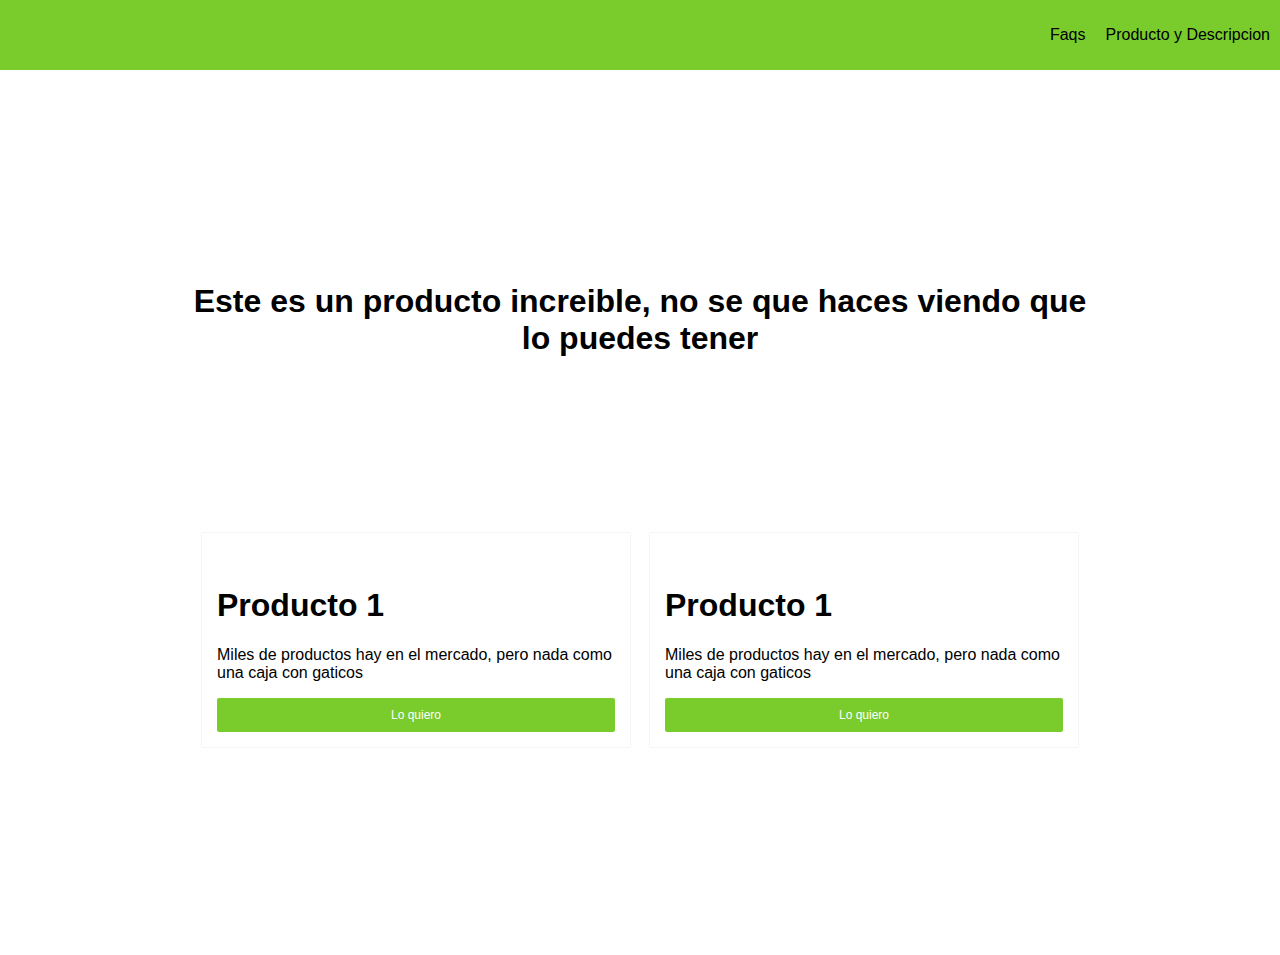
==== index.html @ 39f6acb3 "Terminando el section main (Seccion de los productos)" ====
<!DOCTYPE html>
<html lang="es">
<head>
    <meta charset="UTF-8">
    <meta name="viewport" content="width=device-width, initial-scale=1.0">
    <link rel="stylesheet" href="css/estilos.css">
    <title>Brand</title>
</head>
<body>

    <!-- Aqui empieza el navbar -->
    <nav>
        <div class="brand_image">
            <img src="images/logo.png" alt="">
        </div>
        <div class="nav_optios">
            <ul>
                <li><a href="#">Faqs</a></li>
                <li><a href="#">Producto y Descripcion</a></li>
            </ul>
        </div>  
    </nav>
    <!-- Aca termina el navbar -->

    <div class="main_section">
        <h1>Este es un producto increible, no se que haces viendo que lo puedes tener</h1>
    </div>
    <div class="products">
        <div class="product">
            <div class="content">
                <div class="image-content">
                    <img src="images/box1.png" alt="">
                </div>
                <h1>Producto 1</h1>
                <p>Miles de productos hay en el mercado, pero nada como una caja con gaticos</p>
                <button href="#" class="main-button">Lo quiero</button>                                
            </div>
        </div>
        <div class="product">
            <div class="content">
                <div class="image-content">
                    <img src="images/box2.png" alt="">
                </div>
                <h1>Producto 1</h1>
                <p>Miles de productos hay en el mercado, pero nada como una caja con gaticos</p>                                
                <button href="#" class="main-button">Lo quiero</button> 
            </div>
        </div>
    </div>

    <script src="scripts/script.js"></script>    
</body>
</html>
---- css/estilos.css ----
html, body {
    padding: 0;
    margin: 0;
    font-size: 12;
    font-family: helvetica;
}

nav {
    display: flex;
    background: #7acc2d;
    padding: 10px;
    color: white;
    justify-content: space-between;
    align-items: center;
}

nav ul {
    display: flex;
}

nav li {
    padding-left: 20px;
    list-style: none;
}

nav li a {
    color: black;
    text-decoration: none;
}

nav li a:hover {
    color: white;
}


/* -------------------- Main Section*/

.main_section {
    padding: 15%;
    text-align: center;
}

.products {
    background-image: url('../images/curve.png');
    max-height: 50px;
    background-size: cover;
    background-position: center top;
    padding: 15%;
    display: flex;
}

.product {
    padding: 10px;
    margin-top: -240px;
}

.product .content {
    background: white;
    padding: 15px;
    box-shadow: 0 0 1px #c1bcdc;
}

.image-content {
    text-align: center;
}

.main-button {
    background: #7acc2d;
    width: 100%;
    padding: 10px;
    font-size: 12px;
    color: white;
    border: 0;
    cursor: pointer;
    border-radius: 2px;
}

.main-button:hover {
    background: #5e9e22;
}
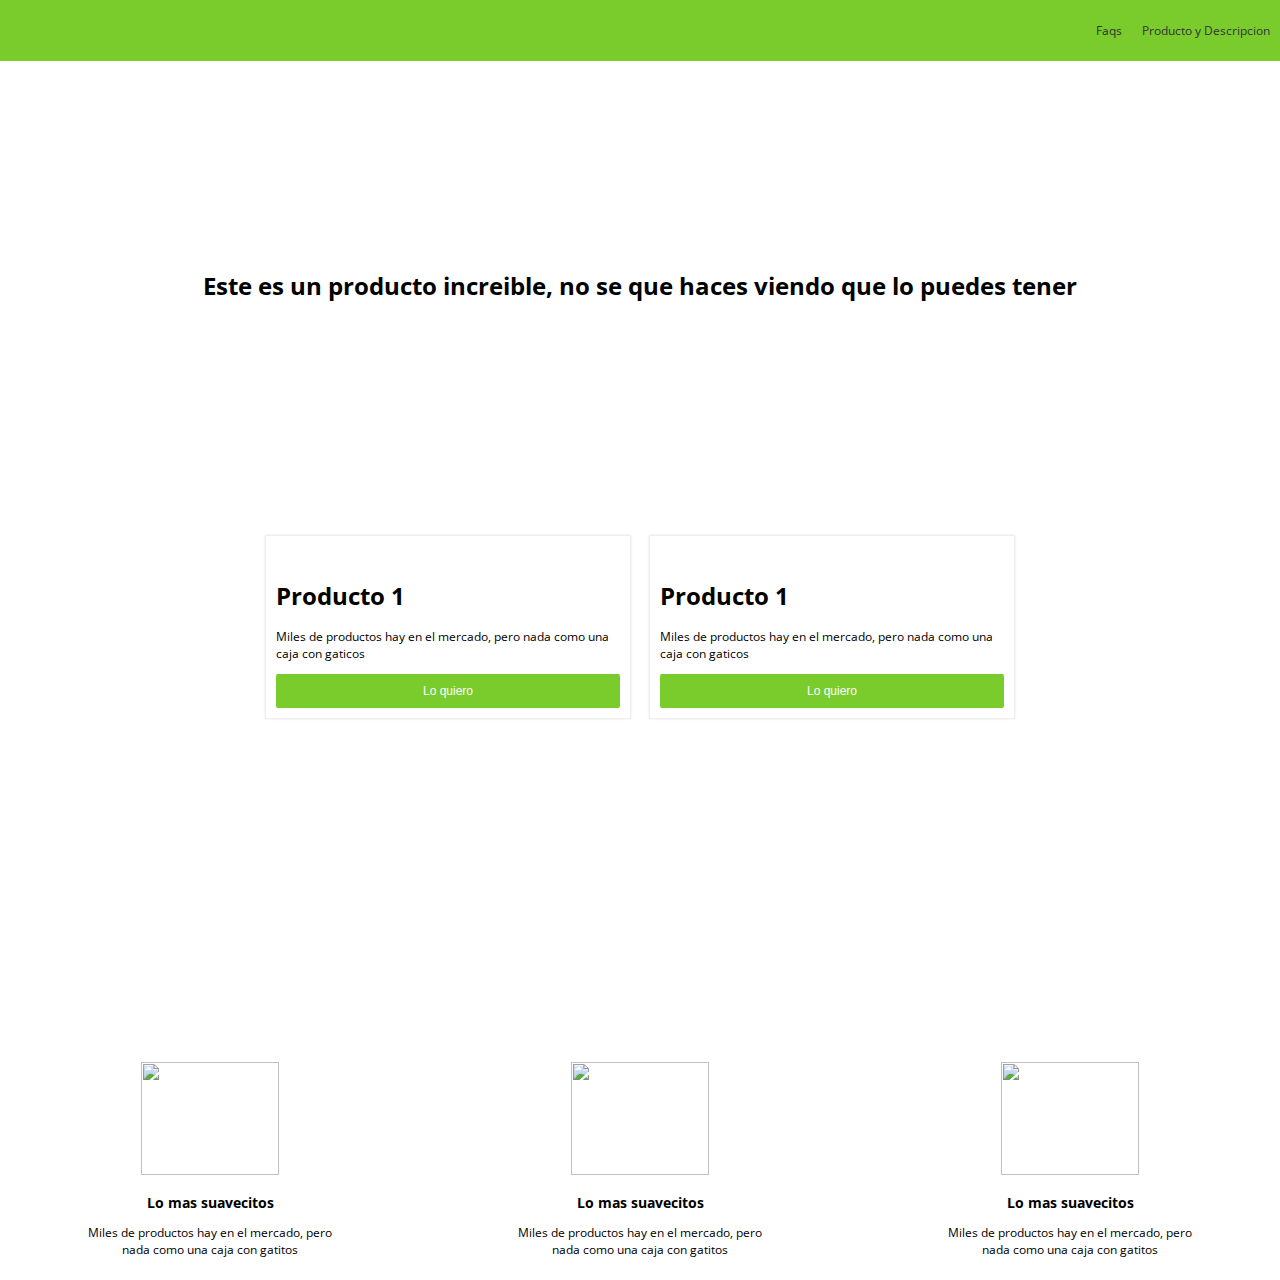
==== commit b6738c36: "Maquetando seccion de expectacionesativas (Version Mafhz)" ====
--- a/index.html
+++ b/index.html
@@ -22,6 +22,7 @@
     </nav>
     <!-- Aca termina el navbar -->
 
+    <!-- Aqui empieza el Main Section -->
     <div class="main_section">
         <h1>Este es un producto increible, no se que haces viendo que lo puedes tener</h1>
     </div>
@@ -47,6 +48,37 @@
             </div>
         </div>
     </div>
+    <!-- Aqui empieza la seccion de porque elegir el producto -->
+    <div class="expectations">
+        <div class="articles">
+            <div class="image-expectations">
+                <img src="images/b1.png" alt="">
+            </div>
+            <h3>Lo mas suavecitos</h3>
+            <div class="article-text">
+                <p>Miles de productos hay en el mercado, pero nada como una caja con gatitos</p>
+            </div>
+        </div>
+        <div class="articles">
+            <div class="image-expectations">
+                <img src="images/b2.png" alt="">
+            </div>
+            <h3>Lo mas suavecitos</h3>
+            <div class="article-text">
+                <p>Miles de productos hay en el mercado, pero nada como una caja con gatitos</p>
+            </div>
+        </div>
+        <div class="articles">
+            <div class="image-expectations">
+                <img src="images/b3.png" alt="">
+            </div>
+            <h3>Lo mas suavecitos</h3>
+            <div class="article-text">
+                <p>Miles de productos hay en el mercado, pero nada como una caja con gatitos</p>
+            </div>
+        </div>
+    </div>
+    <!-- Aqui empieza la seccion de menciones -->
 
     <script src="scripts/script.js"></script>    
 </body>
--- a/css/estilos.css
+++ b/css/estilos.css
@@ -1,15 +1,34 @@
- html, body {
+@import url('https://fonts.googleapis.com/css?family=Open+Sans:400,700&display=swap');
+ /*----------- Variables  */
+:root {
+    --green-color: #7acc2d;
+    --white-color: white;
+    --black-color: #313337;
+
+/* Tipografia */
+
+/* Box Shadow */
+    --box: 0 0 2px 1px #e6e5e9;
+
+/* espaciado */
+
+
+}
+
+ /*----------- Variables  */
+ 
+html, body {
     padding: 0;
     margin: 0;
-    font-size: 12;
-    font-family: helvetica;
+    font-size: 12px;
+    font-family: 'Open Sans', sans-serif;
 }
 
 nav {
     display: flex;
-    background: #7acc2d;
+    background: var(--green-color);
     padding: 10px;
-    color: white;
+    color: var(--white-color);
     justify-content: space-between;
     align-items: center;
 }
@@ -24,7 +43,7 @@
 }
 
 nav li a {
-    color: black;
+    color: var(--black-color);
     text-decoration: none;
 }
 
@@ -45,7 +64,7 @@
     max-height: 50px;
     background-size: cover;
     background-position: center top;
-    padding: 15%;
+    padding: 20%;
     display: flex;
 }
 
@@ -55,9 +74,9 @@
 }
 
 .product .content {
-    background: white;
-    padding: 15px;
-    box-shadow: 0 0 1px #c1bcdc;
+    background: var(--white-color);
+    padding: 10px;
+    box-shadow: var(--box);
 }
 
 .image-content {
@@ -65,11 +84,11 @@
 }
 
 .main-button {
-    background: #7acc2d;
+    background: var(--green-color);
     width: 100%;
     padding: 10px;
     font-size: 12px;
-    color: white;
+    color: var(--white-color);
     border: 0;
     cursor: pointer;
     border-radius: 2px;
@@ -77,4 +96,52 @@
 
 .main-button:hover {
     background: #5e9e22;
-}+}
+
+/* ----------------- Section Expectations */
+
+.expectations {
+    display: grid;
+    grid-template-columns: 1fr 1fr 1fr;
+    /* grid-template-areas: "img img img"
+                         "title title title"
+                         "text text text"; */
+    grid-gap: 10px;
+    justify-content: center;
+    margin-top: 30px;
+}
+
+.articles {
+    padding: 10px;
+    max-width: 100%;
+}
+
+.image-expectations {
+    text-align: center;
+    /* height: 60px;*/    
+}
+
+.image-expectations img {
+    width: 138px;
+    height: 113px;;
+}
+
+.articles h3 {
+    text-align: center;
+    margin-bottom: 0;
+}
+
+.article-text {
+    display: flex;
+    justify-content: center;
+}
+
+.article-text p {
+    width: 250px;
+    text-align: center;
+}
+
+/* .articles:nth-of-type(2){
+    text-align: center;
+    
+} */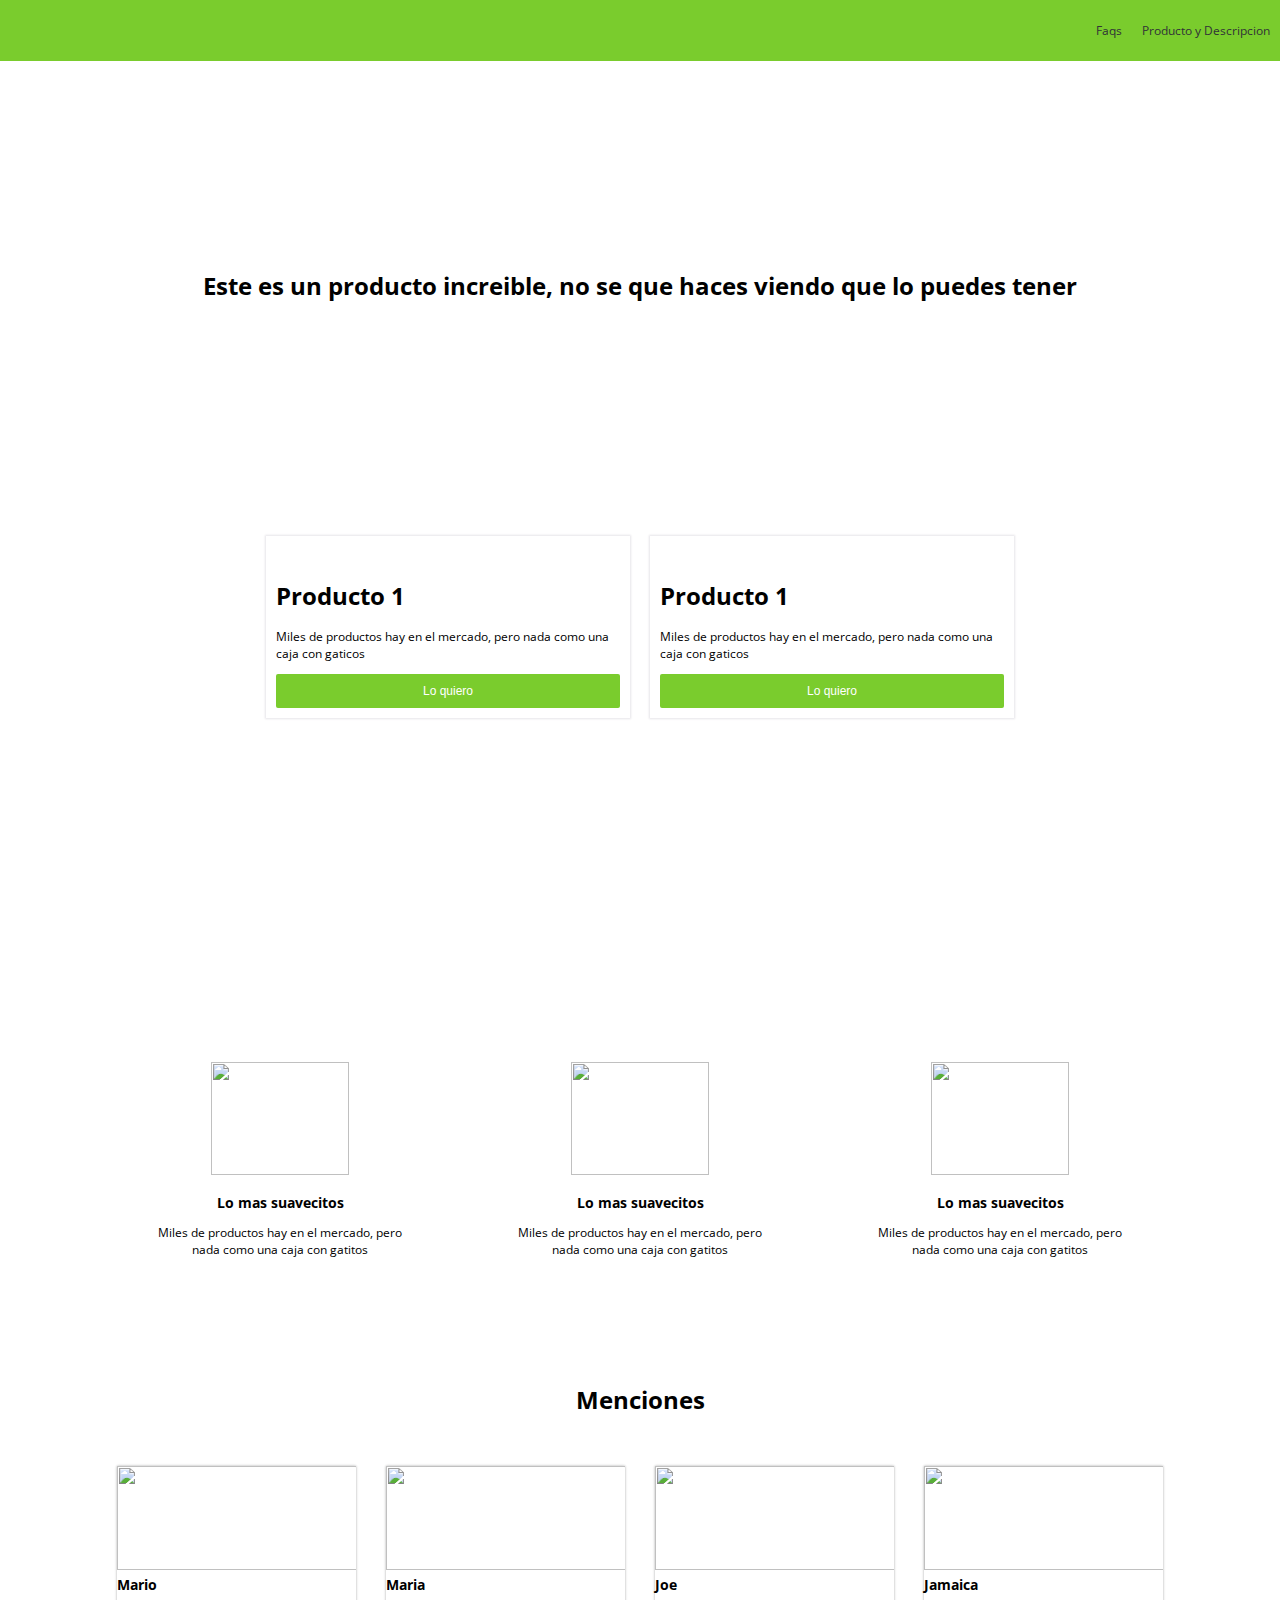
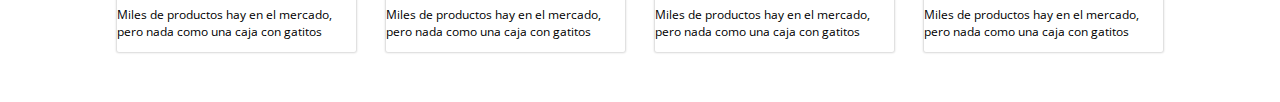
==== commit 74a52aec: "Maquetando seccion de menciones (Version Mafhz) y ajustando propiedades en expectations" ====
--- a/index.html
+++ b/index.html
@@ -79,6 +79,47 @@
         </div>
     </div>
     <!-- Aqui empieza la seccion de menciones -->
+    <div class="mention-title">
+        <h1>Menciones</h1>
+    </div>
+    <div class="mentions">        
+        <div class="mention-article">
+            <div class="mention-img">
+                <img src="images/p1.png" alt="">
+            </div>
+            <h3>Mario</h3>
+            <div class="mention-text">
+                <p>Miles de productos hay en el mercado, pero nada como una caja con gatitos</p>
+            </div>
+        </div>
+        <div class="mention-article">
+            <div class="mention-img">
+                <img src="images/p2.png" alt="">
+            </div>
+            <h3>Maria</h3>
+            <div class="mention-text">
+                <p>Miles de productos hay en el mercado, pero nada como una caja con gatitos</p>
+            </div>
+        </div>
+        <div class="mention-article">
+            <div class="mention-img">
+                <img src="images/p3.png" alt="">
+            </div>
+            <h3>Joe</h3>
+            <div class="mention-text">
+                <p>Miles de productos hay en el mercado, pero nada como una caja con gatitos</p>
+            </div>
+        </div>
+        <div class="mention-article">
+            <div class="mention-img">
+                <img src="images/p4.png" alt="">
+            </div>
+            <h3>Jamaica</h3>
+            <div class="mention-text">
+                <p>Miles de productos hay en el mercado, pero nada como una caja con gatitos</p>
+            </div>
+        </div>
+    </div>   
 
     <script src="scripts/script.js"></script>    
 </body>
--- a/css/estilos.css
+++ b/css/estilos.css
@@ -102,7 +102,7 @@
 
 .expectations {
     display: grid;
-    grid-template-columns: 1fr 1fr 1fr;
+    grid-template-columns: 350px 350px 350px;
     /* grid-template-areas: "img img img"
                          "title title title"
                          "text text text"; */
@@ -144,4 +144,44 @@
 /* .articles:nth-of-type(2){
     text-align: center;
     
-} */+} */
+
+/* ----------------- Section Mentions */
+
+.mention-title {
+    margin-top: 8%;
+    margin-bottom: 50px;
+    text-align: center;
+}
+
+.mentions {
+    display: grid;
+    grid-template-columns: 239px 239px 239px 239px;
+    grid-gap: 30px;
+    justify-content: center;    
+    margin-bottom: 50px;    
+}
+
+.mention-article {
+    box-shadow: 0 0 2px 1px #00000029;
+    border-radius: 2px;
+    opacity: 1;
+}
+
+.mention-img {
+    display: flex;
+    justify-content: center;    
+}
+
+.mention-img img {    
+    height: 104.55px;
+    width: 2100%;
+}
+
+.mention-article h3 {
+    margin: 0;
+    margin-top: 5px;
+}
+
+.mention-text {
+}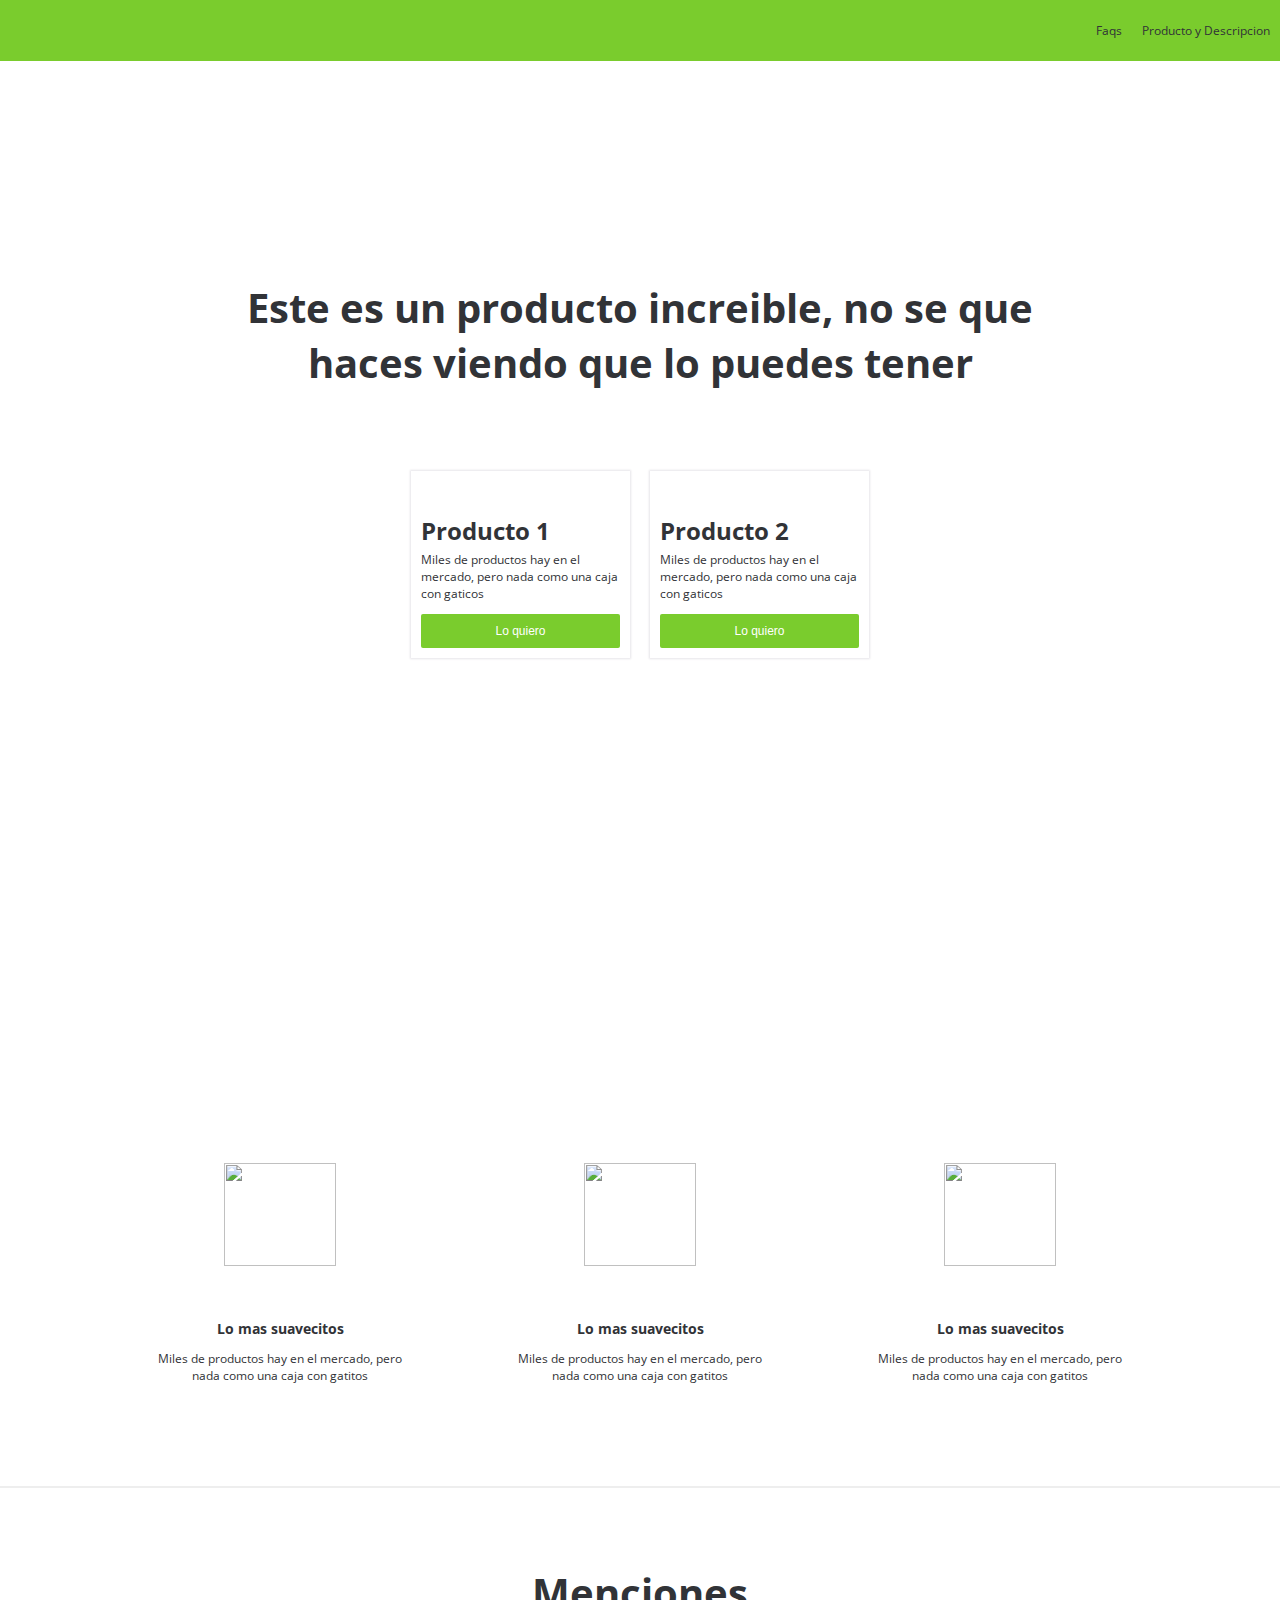
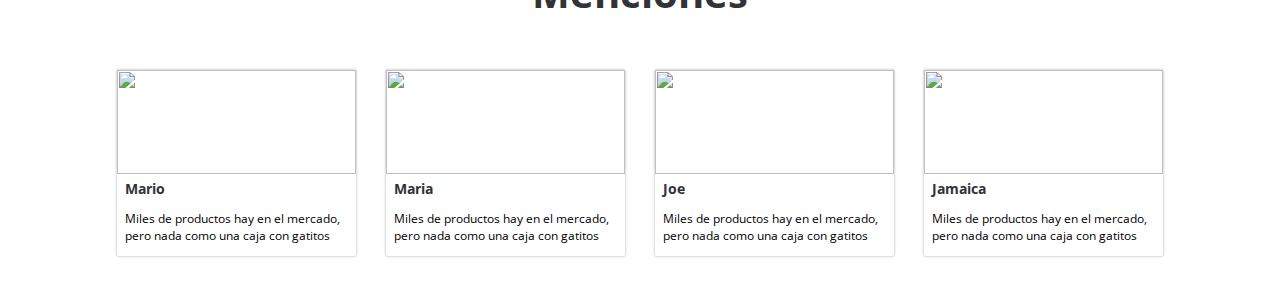
==== commit 5e2f2fa1: "Realizando detalles y puliendo diseñoa la eb" ====
--- a/index.html
+++ b/index.html
@@ -42,7 +42,7 @@
                 <div class="image-content">
                     <img src="images/box2.png" alt="">
                 </div>
-                <h1>Producto 1</h1>
+                <h1>Producto 2</h1>
                 <p>Miles de productos hay en el mercado, pero nada como una caja con gaticos</p>                                
                 <button href="#" class="main-button">Lo quiero</button> 
             </div>
@@ -78,6 +78,9 @@
             </div>
         </div>
     </div>
+
+    <div class="border-sections"></div>
+
     <!-- Aqui empieza la seccion de menciones -->
     <div class="mention-title">
         <h1>Menciones</h1>
--- a/css/estilos.css
+++ b/css/estilos.css
@@ -57,6 +57,8 @@
 .main_section {
     padding: 15%;
     text-align: center;
+    font-size: 20px;
+    color: #313337;
 }
 
 .products {
@@ -64,19 +66,31 @@
     max-height: 50px;
     background-size: cover;
     background-position: center top;
-    padding: 20%;
-    display: flex;
+    padding: 15%;
+    display: grid;
+    grid-template-columns: 239px 239px;
+    justify-content: center;    
 }
 
 .product {
     padding: 10px;
-    margin-top: -240px;
+    margin-top: -340px;
 }
 
 .product .content {
     background: var(--white-color);
     padding: 10px;
     box-shadow: var(--box);
+}
+
+.content h1 {
+    margin-bottom: 0;
+    color: var(--black-color);
+}
+
+.content p {
+    margin-top: 4px;
+    color: var(--black-color);
 }
 
 .image-content {
@@ -108,7 +122,7 @@
                          "text text text"; */
     grid-gap: 10px;
     justify-content: center;
-    margin-top: 30px;
+    margin-top: 160px;
 }
 
 .articles {
@@ -122,13 +136,15 @@
 }
 
 .image-expectations img {
-    width: 138px;
-    height: 113px;;
+    width: 112px;
+    height: 103px;;
 }
 
 .articles h3 {
     text-align: center;
+    margin-top: 15%;
     margin-bottom: 0;
+    color: #313337
 }
 
 .article-text {
@@ -139,6 +155,7 @@
 .article-text p {
     width: 250px;
     text-align: center;
+    color: #313337
 }
 
 /* .articles:nth-of-type(2){
@@ -146,12 +163,22 @@
     
 } */
 
+/* ----------------- Border Sections */
+
+.border-sections {
+    border: 1px solid #EEEEEE;
+    margin-top: 80px;
+}
+
+
 /* ----------------- Section Mentions */
 
 .mention-title {
-    margin-top: 8%;
+    margin-top: 6%;
     margin-bottom: 50px;
     text-align: center;
+    color: #313337;
+    font-size: 20px;
 }
 
 .mentions {
@@ -175,13 +202,16 @@
 
 .mention-img img {    
     height: 104.55px;
-    width: 2100%;
+    width: 100%;
 }
 
 .mention-article h3 {
     margin: 0;
     margin-top: 5px;
+    margin-left: 8px;
+    color: #313337;
 }
 
 .mention-text {
+    margin-left: 8px;
 }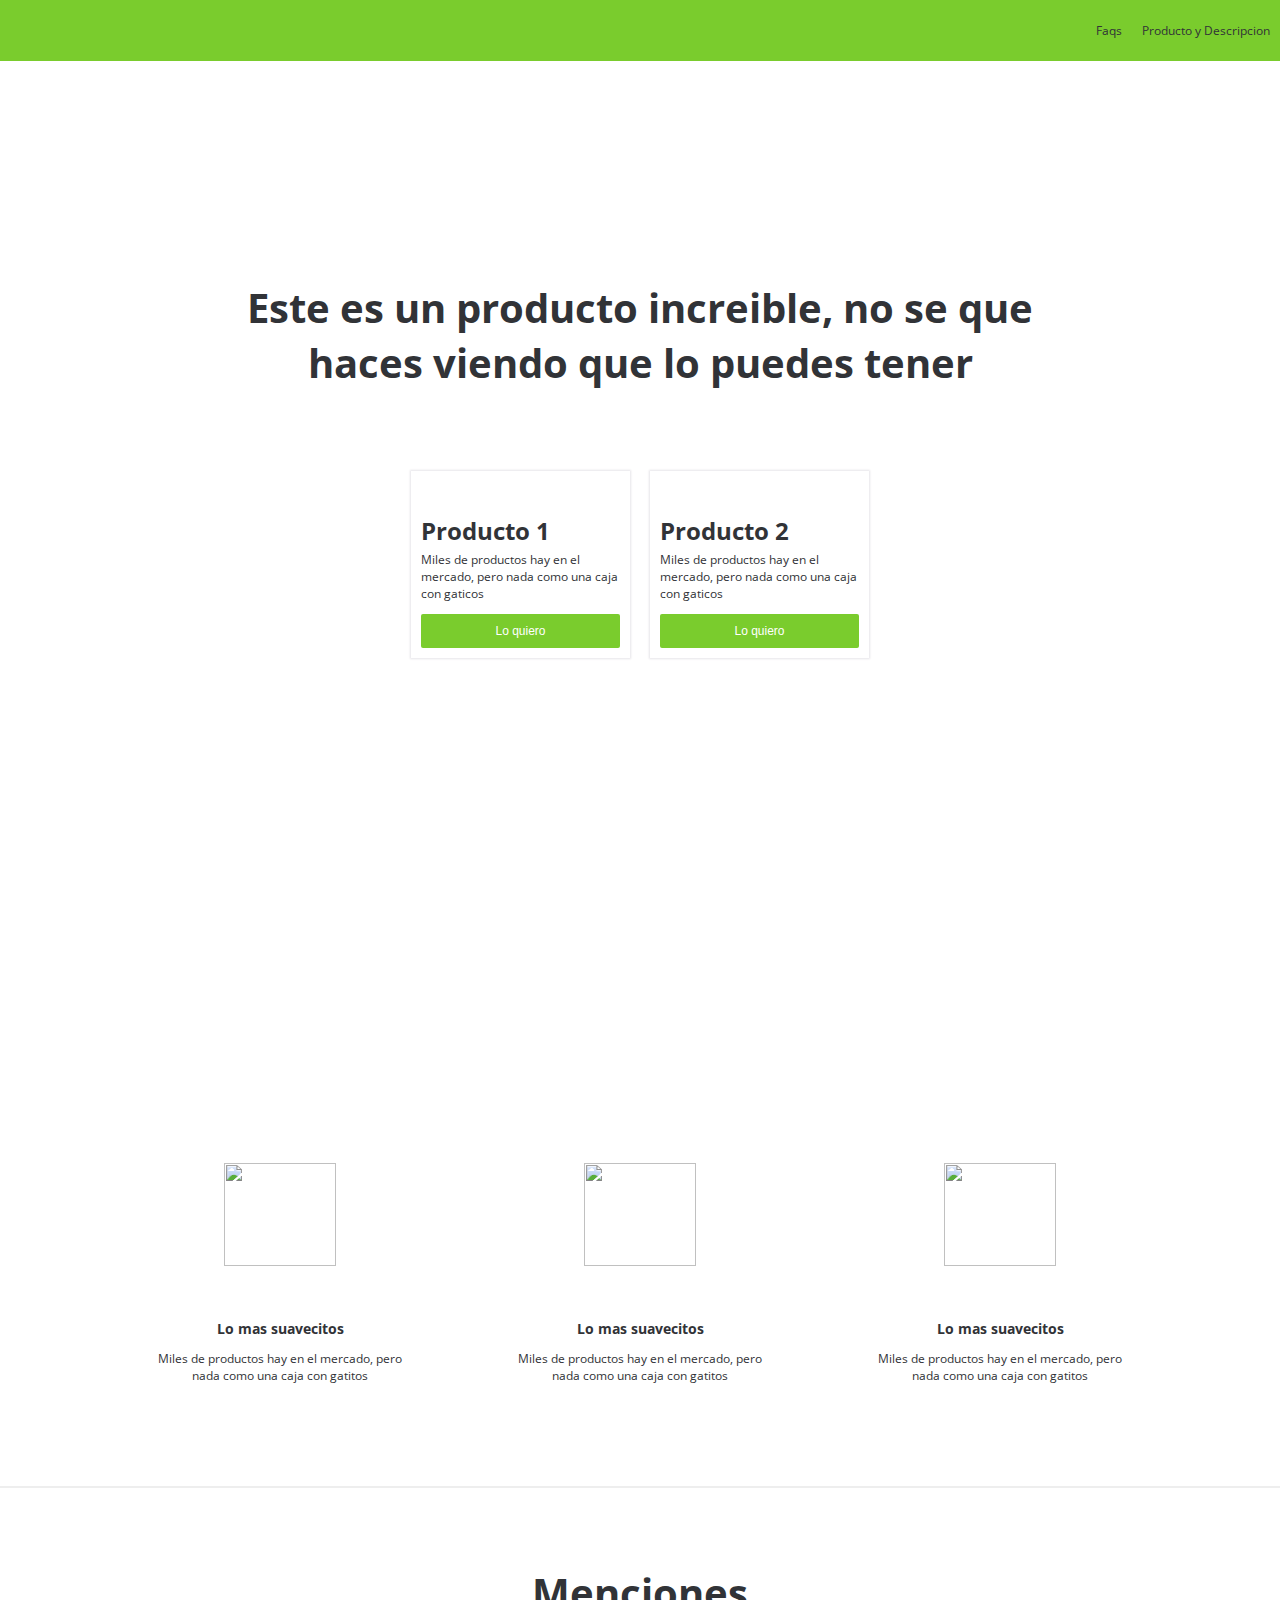
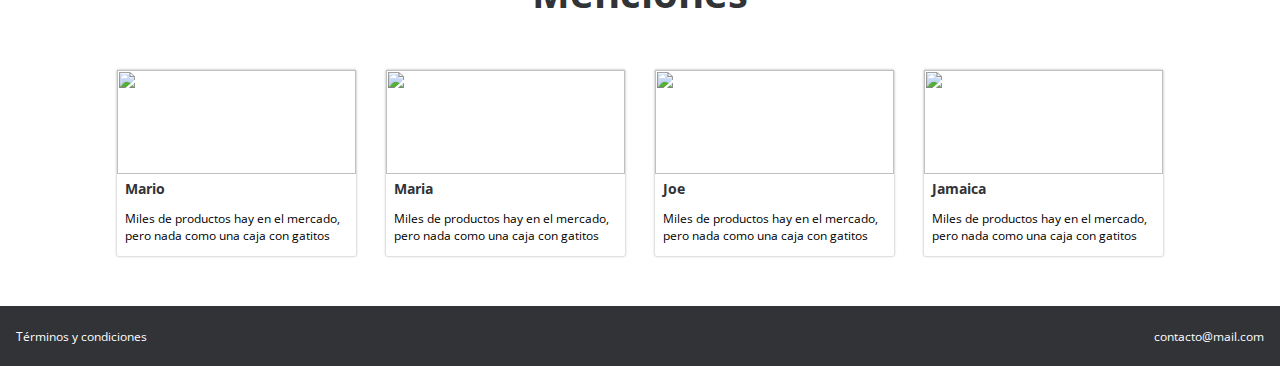
==== commit d587a0b5: "Agregando el Footer" ====
--- a/index.html
+++ b/index.html
@@ -122,7 +122,14 @@
                 <p>Miles de productos hay en el mercado, pero nada como una caja con gatitos</p>
             </div>
         </div>
-    </div>   
+    </div>
+    <!-- Aqui empieza el Footer -->
+    <footer class="footer">
+        <div class="container-footer">
+            <p class="text-footer">Términos y condiciones</p>
+            <p class="text-footer">contacto@mail.com</p>
+        </div>
+    </footer>
 
     <script src="scripts/script.js"></script>    
 </body>
--- a/css/estilos.css
+++ b/css/estilos.css
@@ -214,4 +214,28 @@
 
 .mention-text {
     margin-left: 8px;
-}+}
+
+/* ----------------- Section Footer */
+
+.footer {
+    background: var(--black-color);
+    color: white;    
+}
+
+.container-footer {
+    display: grid;
+    grid-template-columns: 1fr 1fr;
+    height: 60px;
+    justify-content: space-between;
+    align-content: center;
+    margin: 0 16px;
+}
+
+.text-footer:nth-of-type(2) {
+    justify-self: end;
+}
+
+/* .text2-footer {
+    align-content: flex-end;
+} */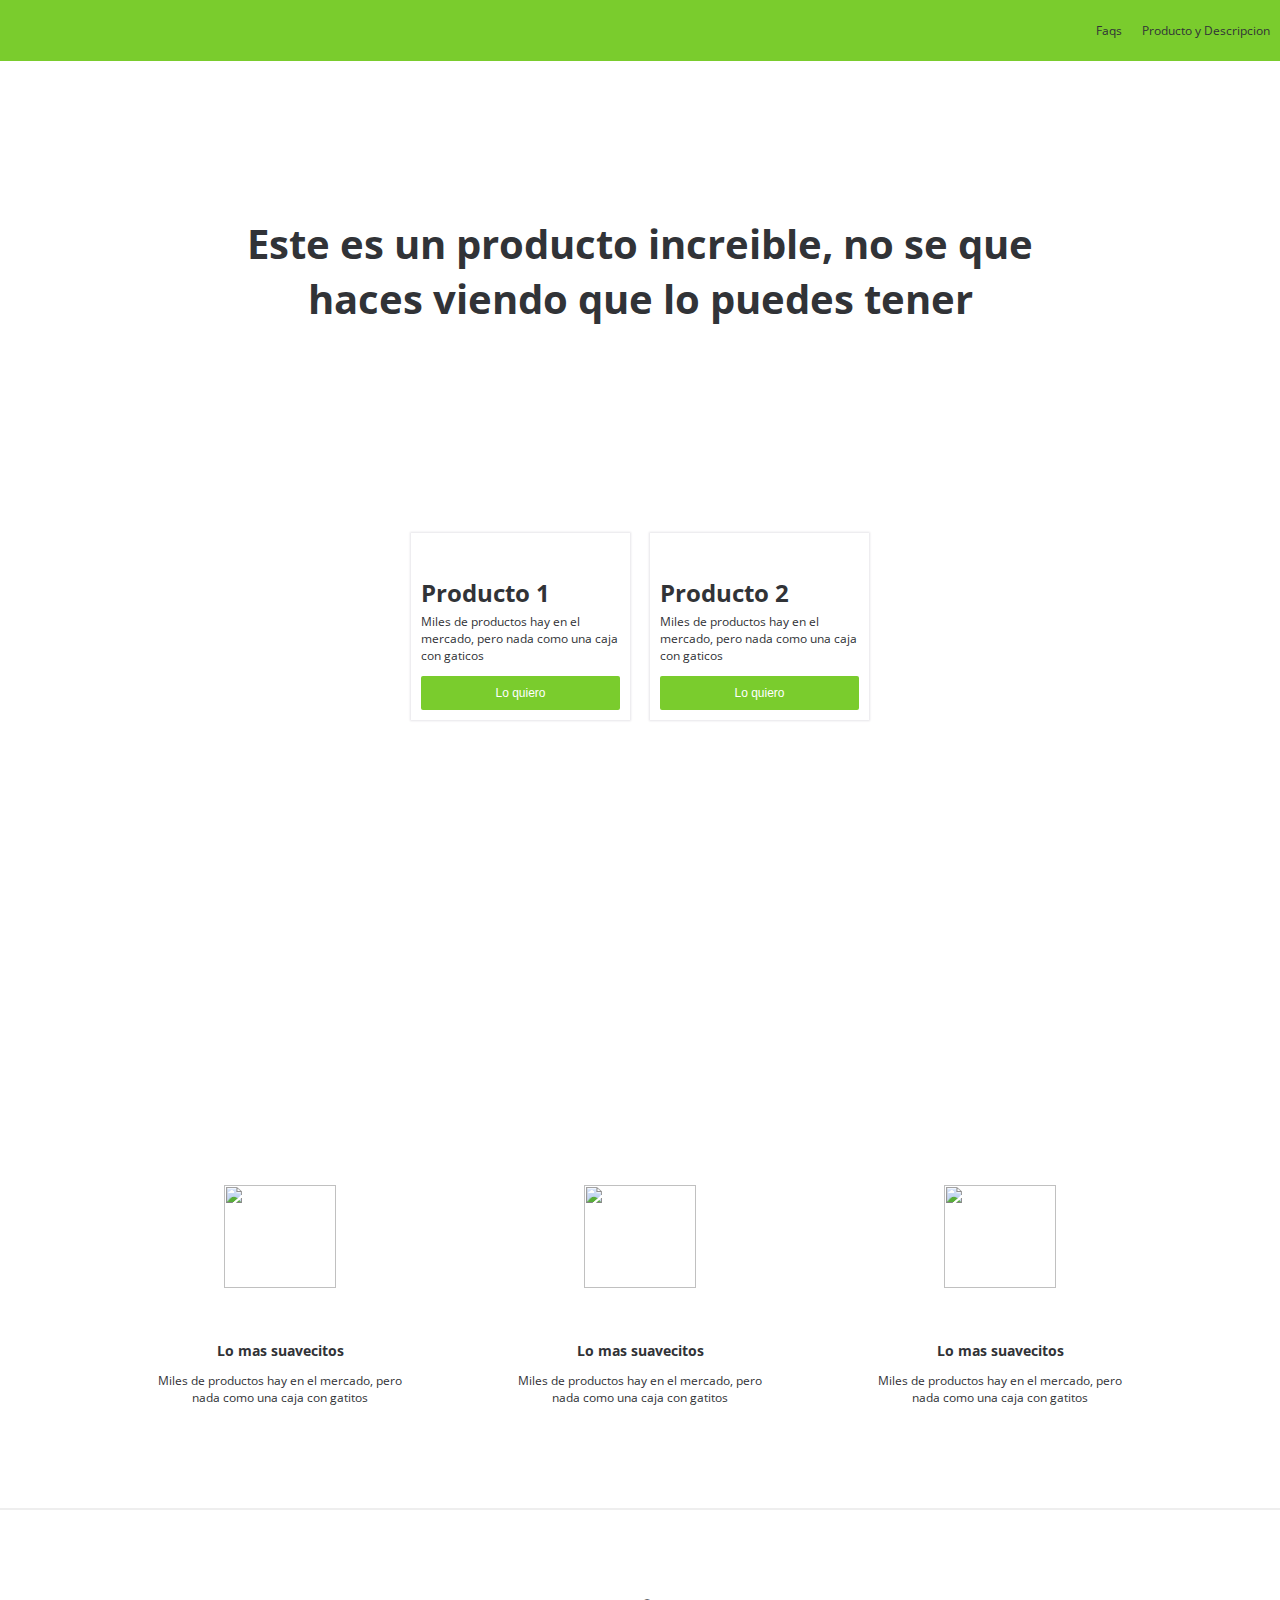
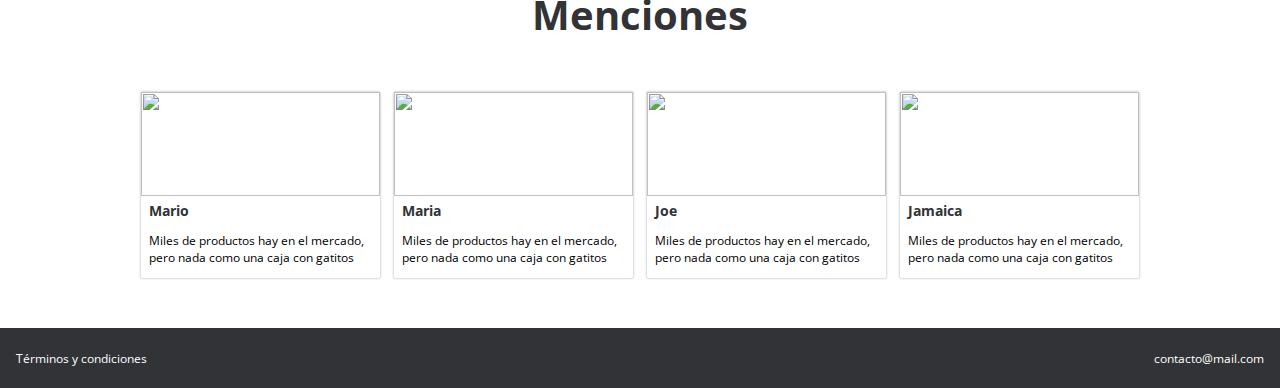
==== commit 5bb4168e: "Adapatacion de la web a multiples dispositivos (Realizado por Mafhz)" ====
--- a/index.html
+++ b/index.html
@@ -4,6 +4,7 @@
     <meta charset="UTF-8">
     <meta name="viewport" content="width=device-width, initial-scale=1.0">
     <link rel="stylesheet" href="css/estilos.css">
+    <link rel="stylesheet" href="css/media-queris.css">
     <title>Brand</title>
 </head>
 <body>
@@ -27,7 +28,7 @@
         <h1>Este es un producto increible, no se que haces viendo que lo puedes tener</h1>
     </div>
     <div class="products">
-        <div class="product">
+        <div class="product one">
             <div class="content">
                 <div class="image-content">
                     <img src="images/box1.png" alt="">
@@ -37,7 +38,7 @@
                 <button href="#" class="main-button">Lo quiero</button>                                
             </div>
         </div>
-        <div class="product">
+        <div class="product two">
             <div class="content">
                 <div class="image-content">
                     <img src="images/box2.png" alt="">
--- a/css/estilos.css
+++ b/css/estilos.css
@@ -31,6 +31,8 @@
     color: var(--white-color);
     justify-content: space-between;
     align-items: center;
+    margin: auto;
+
 }
 
 nav ul {
@@ -59,6 +61,8 @@
     text-align: center;
     font-size: 20px;
     color: #313337;
+    margin: 0 auto;
+    margin-bottom: 150px;
 }
 
 .products {
@@ -74,7 +78,7 @@
 
 .product {
     padding: 10px;
-    margin-top: -340px;
+    margin-top: -420px;
 }
 
 .product .content {
@@ -184,9 +188,12 @@
 .mentions {
     display: grid;
     grid-template-columns: 239px 239px 239px 239px;
-    grid-gap: 30px;
-    justify-content: center;    
-    margin-bottom: 50px;    
+    grid-gap: 50px;
+    justify-content: center;
+    max-width: 1366px;
+    margin: 0 auto;    
+    margin-bottom: 50px;
+    /* padding: 0 25px;     */
 }
 
 .mention-article {
--- a/css/media-queris.css
+++ b/css/media-queris.css
@@ -0,0 +1,209 @@
+@media (max-width: 1920px) {
+
+    .main_section {
+        padding: 10% 15%;
+    }
+
+    .products {
+        grid-gap: 50px;
+    }        
+}
+
+
+@media (max-width: 1699px) {
+
+    .product {
+        margin-top: -340px;
+    }       
+}
+
+
+@media (max-width: 1365px) {
+    
+    .products {
+        grid-gap: initial;
+    }
+
+    .product {
+        margin-top: -300px;
+    }
+
+    .mentions {
+        grid-gap: 14px;
+    }
+        
+}
+
+@media (max-width: 1023px) {
+
+    .main_section {
+        padding: 15%;
+    }
+
+    .mentions {
+        grid-gap: 20px 120px;
+    }
+    
+    .product {
+        margin-top: -300px;
+    }
+
+    .mention-article:nth-of-type(1) {
+        grid-column: 2 / 2;
+    }
+
+    .mention-article:nth-of-type(3) {
+        grid-column: 2 / 2;
+    }
+
+    .expectations {
+        grid-template-columns: 250px 250px 250px;
+        grid-gap: 50px;
+    }
+    
+    
+}
+
+@media (max-width: 899px) {
+
+    .product {
+        margin-top: -280px;
+    }
+
+    .expectations {
+        grid-template-columns: 150px 150px 150px;
+        margin-top: 100px;
+        grid-gap: 100px;
+    }
+    
+    
+        
+}
+
+@media (max-width: 768px) {
+
+    .product {
+        margin-top: -240px;
+    }
+
+    .expectations {
+        grid-template-columns: none;
+        margin: 50px auto;
+        /* grid-gap: initial; */
+        grid-gap: 60px;
+    }
+
+    .border-sections {
+        margin: 0;
+    }
+
+    .articles h3 {
+        margin-top: 7%;
+    }
+
+   
+    
+        
+}
+
+@media (max-width: 699px) {
+
+    .mention-title {
+        margin-top: 0;
+        margin-bottom: 50px;
+    }
+
+    .mentions {
+        grid-gap: 20px 60px;
+    }
+
+    .products {
+        grid-template-columns: 200px 200px;
+    }
+
+   
+    
+        
+}
+
+@media (max-width: 599px) {
+
+    .products {
+        max-height: 100px;
+    }
+
+    .product {
+        margin-top: -210px;
+    }
+
+    .mention-article:nth-of-type(1) {
+        grid-column: initial;
+    }
+
+    .mention-article:nth-of-type(3) {
+        grid-column: initial;
+    }
+
+    .mentions {
+        grid-template-columns: none;
+        grid-template-rows: 187px 187px 187px 187px;
+        grid-gap: 50px;
+        max-width: 240px;
+    }    
+        
+}
+
+@media (max-width: 425px) {
+
+    .main_section {
+        padding: 9%;
+        font-size: 15px;
+    }
+
+        
+}
+
+@media (max-width: 399px) {
+
+    .products {
+        grid-gap: initial;
+    }
+
+    .product{
+        height: 75%;
+    }
+
+    .one {
+        margin-left: 5px;
+    }
+
+    .two {
+        margin-right: 5px;
+    }
+
+    .image-content {
+        height: 140px;
+        margin-bottom: 2px;
+    }
+    
+    .content h1 {
+        margin: 0;
+        font-size: 18px;
+    }
+
+    .content p {
+        font-size: 10px;
+        margin-top: 0;
+        margin-bottom: 5px;
+    }
+
+    .main-button {
+        width: 80%;
+        padding: 8px;
+        font-size: 10px;
+        position: relative;
+        left: 15px;
+    }
+
+        
+}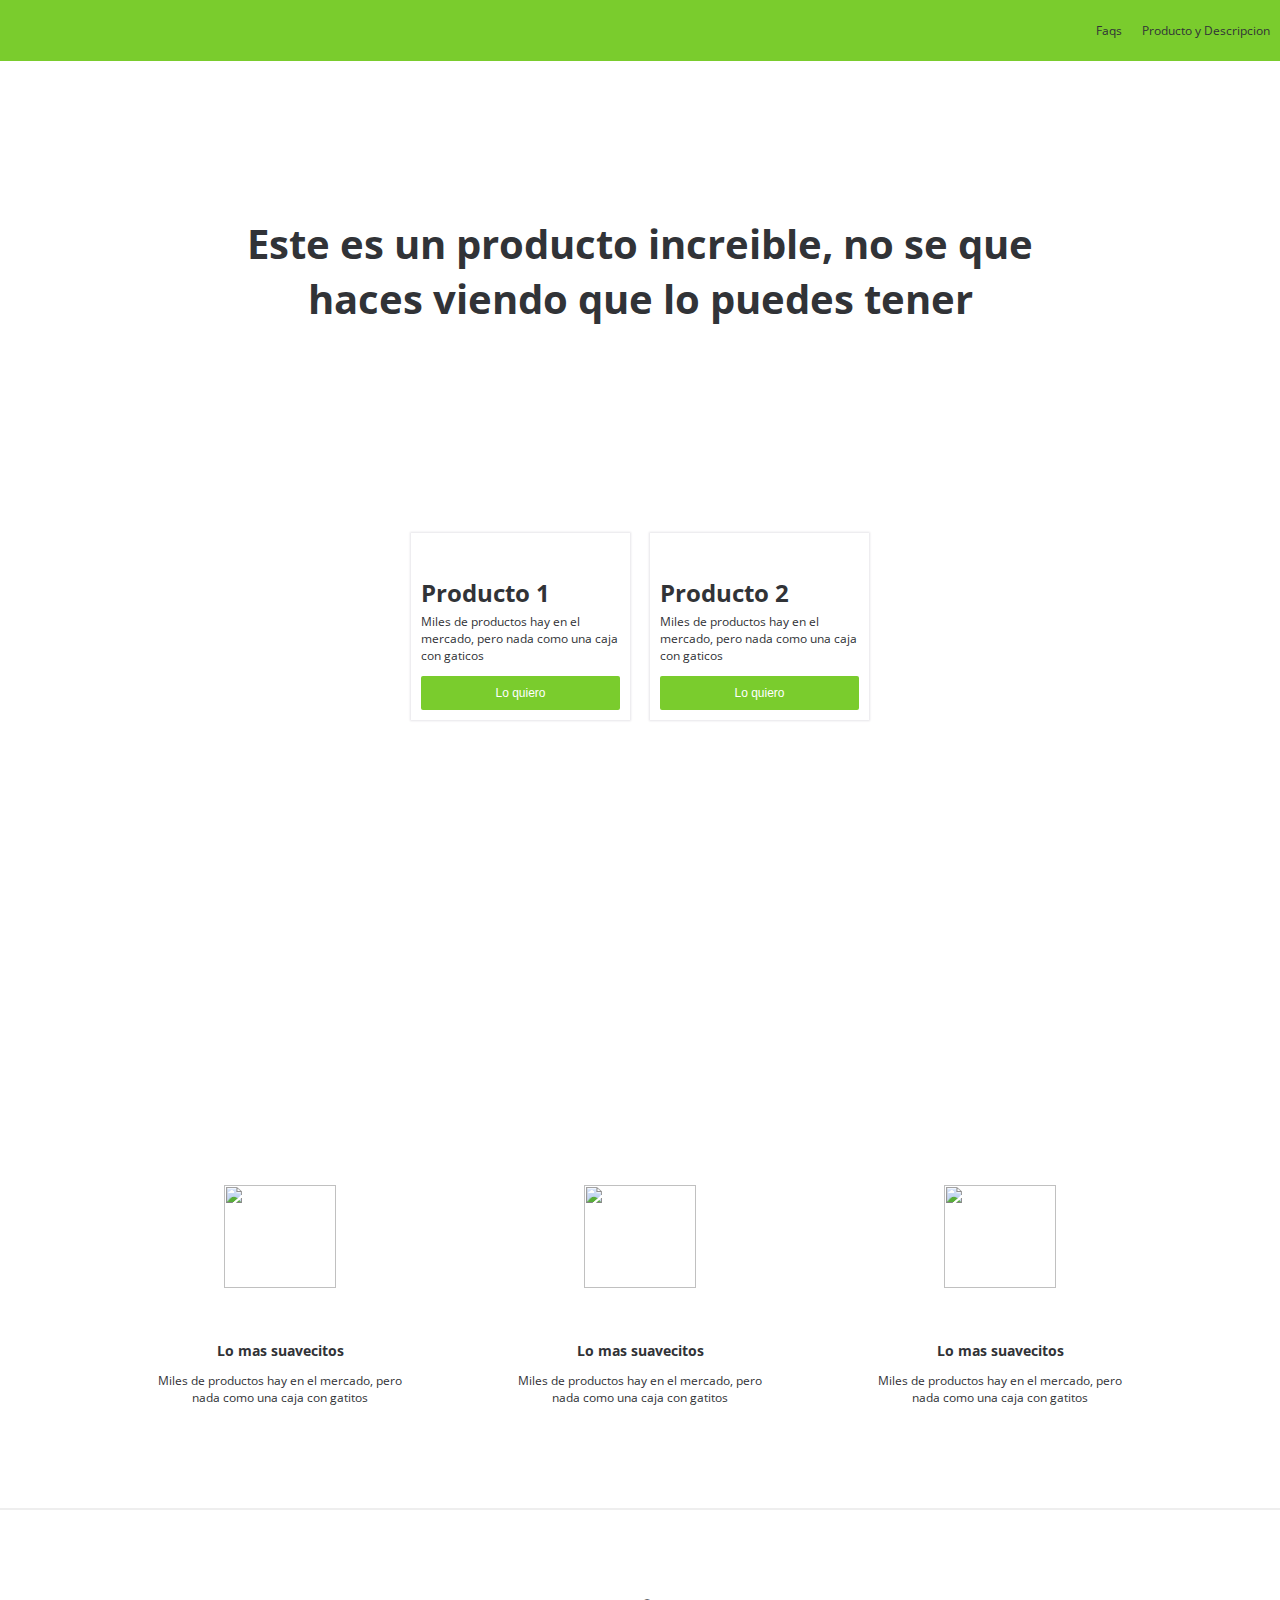
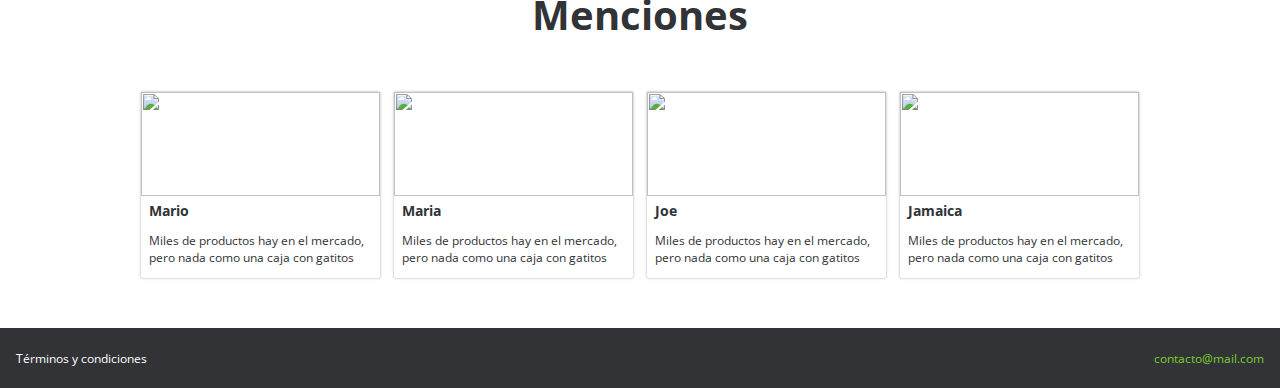
==== commit e195a183: "Añadiendo hipervinculos a los botones de inicio para la compra y al contacto" ====
--- a/index.html
+++ b/index.html
@@ -5,12 +5,13 @@
     <meta name="viewport" content="width=device-width, initial-scale=1.0">
     <link rel="stylesheet" href="css/estilos.css">
     <link rel="stylesheet" href="css/media-queris.css">
+    <link rel="stylesheet" href="css/animation.css">
     <title>Brand</title>
 </head>
 <body>
 
     <!-- Aqui empieza el navbar -->
-    <nav>
+    <nav class="fadeInDown">
         <div class="brand_image">
             <img src="images/logo.png" alt="">
         </div>
@@ -24,28 +25,32 @@
     <!-- Aca termina el navbar -->
 
     <!-- Aqui empieza el Main Section -->
-    <div class="main_section">
+    <div class="main_section fadeIn">
         <h1>Este es un producto increible, no se que haces viendo que lo puedes tener</h1>
     </div>
     <div class="products">
-        <div class="product one">
+        <div class="product one fadeInUp">
             <div class="content">
                 <div class="image-content">
                     <img src="images/box1.png" alt="">
                 </div>
                 <h1>Producto 1</h1>
                 <p>Miles de productos hay en el mercado, pero nada como una caja con gaticos</p>
-                <button href="#" class="main-button">Lo quiero</button>                                
+                <a href="venta.html">
+                    <button class="main-button">Lo quiero</button>  
+                </a>                              
             </div>
         </div>
-        <div class="product two">
+        <div class="product two fadeInUp">
             <div class="content">
                 <div class="image-content">
                     <img src="images/box2.png" alt="">
                 </div>
                 <h1>Producto 2</h1>
                 <p>Miles de productos hay en el mercado, pero nada como una caja con gaticos</p>                                
-                <button href="#" class="main-button">Lo quiero</button> 
+                <a href="venta.html">
+                    <button class="main-button">Lo quiero</button>  
+                </a>   
             </div>
         </div>
     </div>
@@ -127,8 +132,10 @@
     <!-- Aqui empieza el Footer -->
     <footer class="footer">
         <div class="container-footer">
-            <p class="text-footer">Términos y condiciones</p>
-            <p class="text-footer">contacto@mail.com</p>
+            <div class="option">Términos y condiciones</div>
+            <div class="option contact">
+                <a href="mailto:contacto@mail.com">contacto@mail.com</a>
+            </div>
         </div>
     </footer>
 
--- a/css/estilos.css
+++ b/css/estilos.css
@@ -22,6 +22,7 @@
     margin: 0;
     font-size: 12px;
     font-family: 'Open Sans', sans-serif;
+    color: var(--black-color);
 }
 
 nav {
@@ -59,10 +60,13 @@
 .main_section {
     padding: 15%;
     text-align: center;
-    font-size: 20px;
-    color: #313337;
+    font-size: 20px;    
     margin: 0 auto;
     margin-bottom: 150px;
+}
+
+h1 {
+    color: var(--black-color);
 }
 
 .products {
@@ -239,10 +243,46 @@
     margin: 0 16px;
 }
 
-.text-footer:nth-of-type(2) {
+.contact a {
+    color: var(--green-color);
+    text-decoration: none;
+}
+
+.option:nth-of-type(2) {
     justify-self: end;
 }
 
 /* .text2-footer {
     align-content: flex-end;
-} */+} */
+
+
+
+/* -------------------- Seccion de Ventas*/
+
+.modulo-pago {
+    background: white;
+    box-shadow: var(--box);
+    padding: 10px;
+}
+
+.modulo-pago-img {
+    max-width: 200px;
+    margin: auto;
+}
+
+.data {
+    margin-top: 10px;
+    margin-bottom: 5px;
+    width: 100%;
+    height: 35px;
+    border-radius: 2px;
+    border: 1px solid var(--black-color);
+    box-sizing: border-box;
+}
+
+.modulo-pago .main-button {
+    margin-top: 10px;
+    font-weight: bold;
+}
+
--- a/css/animation.css
+++ b/css/animation.css
@@ -0,0 +1,67 @@
+
+.fadeIn {
+    
+    animation-duration: 4s;
+    -webkit-animation-duration: 4s;
+    animation-fill-mode: both;
+    -webkit-animation-fill-mode: both;
+    animation-name: fadeIn;
+    -webkit-animation-name: fadeIn;
+}
+
+@keyframes fadeIn {
+    from{
+        opacity: 0;
+    }
+    to {
+        opacity: 1;
+    }
+}
+
+.fadeInDown {
+    animation-duration: 1s;
+    -webkit-animation-duration: 1s;
+    animation-fill-mode: both;
+    -webkit-animation-fill-mode: both;
+    animation-name: fadeInDown;
+    -webkit-animation-name: fadeInDown;
+
+}
+
+@keyframes fadeInDown {
+    from {
+        opacity: 0;
+        -webkit-transform: translate3d(0, -100%, 0);
+        transform: translate3d(0, -100%, 0);
+    }
+    to {
+        opacity: 1;
+        -webkit-transform: translate3d(0, 0, 0);
+        transform: translate3d(0, 0, 0);
+    }
+
+}
+
+.fadeInUp {
+    animation-duration: 1s;
+    -webkit-animation-duration: 1s;
+    animation-fill-mode: both;
+    -webkit-animation-fill-mode: both;
+    animation-name: fadeInUp;
+    -webkit-animation-name: fadeInUp;
+
+}
+
+@keyframes fadeInUp {
+    from {
+        opacity: 0;
+        -webkit-transform: translate3d(0, 100%, 0);
+        transform: translate3d(0, 100%, 0);
+    }
+    to {
+        opacity: 1;
+        -webkit-transform: translate3d(0, 0, 0);
+        transform: translate3d(0, 0, 0);
+    }
+
+}